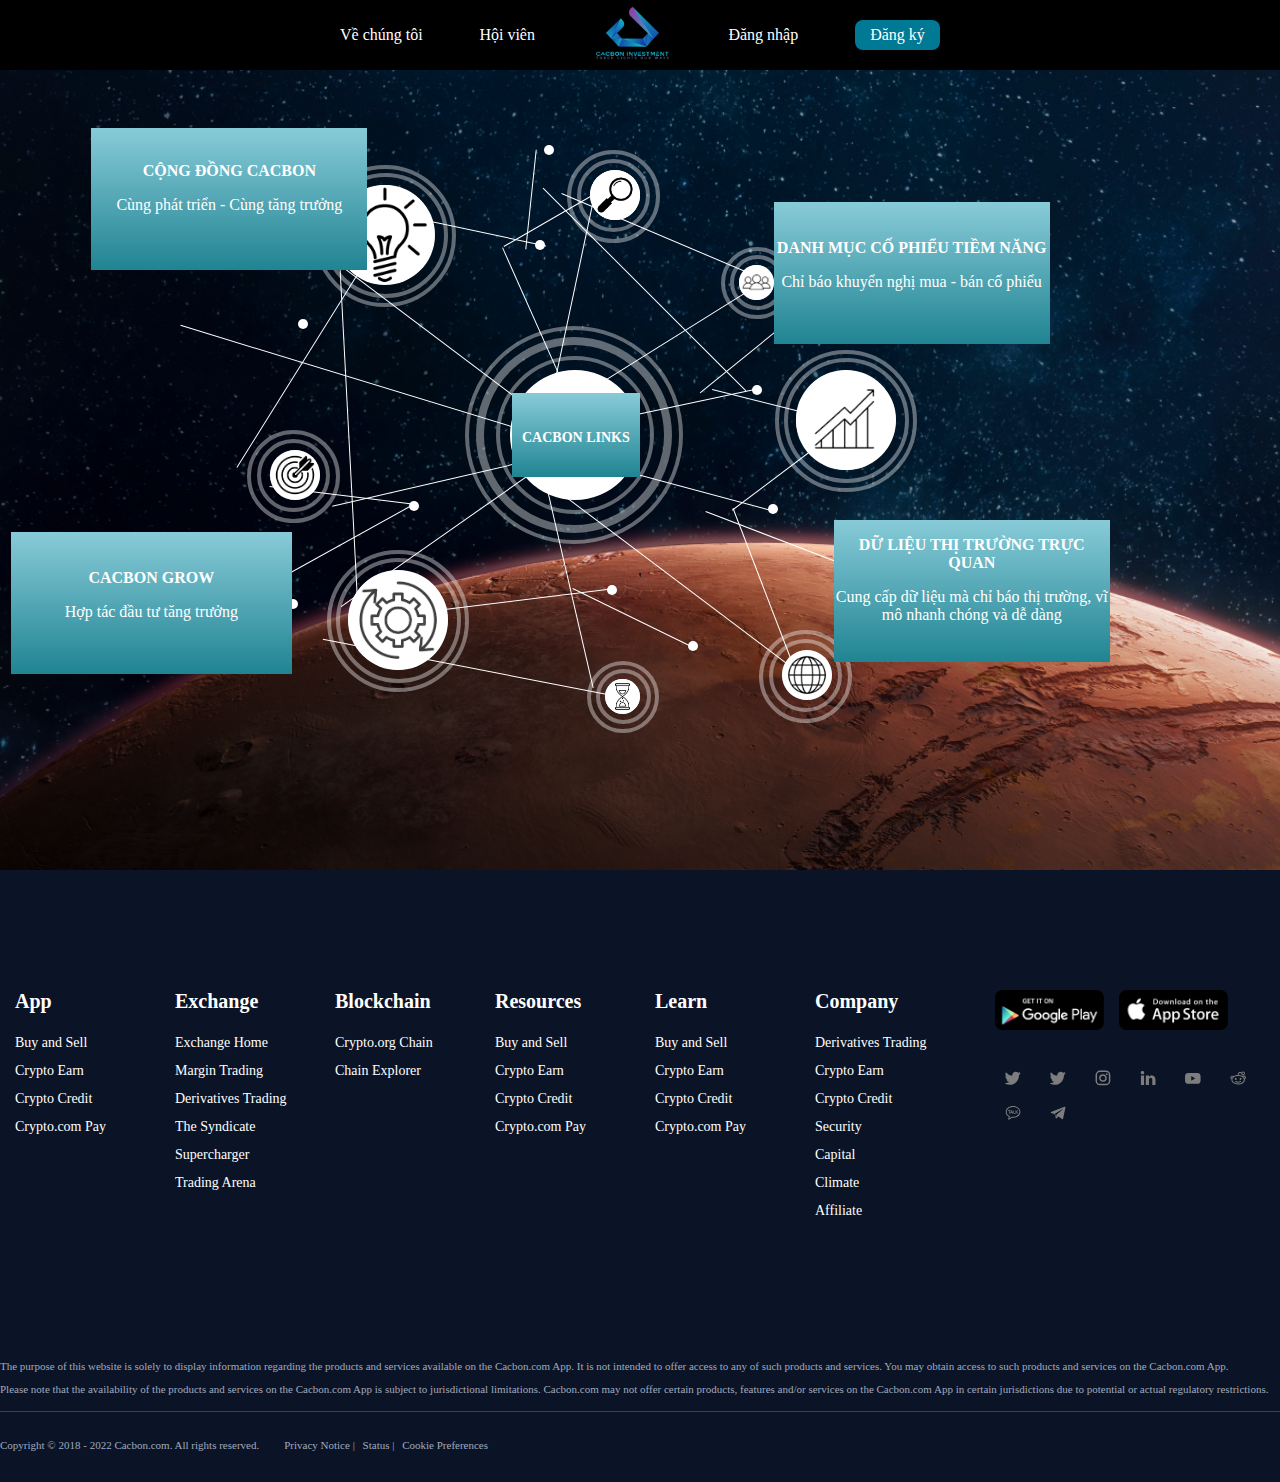
==== index.html @ 617eaab4 "first commit" ====
<!DOCTYPE html>
<html lang="en">
    <head>
        <meta charset="UTF-8" />
        <meta http-equiv="X-UA-Compatible" content="IE=edge" />
        <meta name="viewport" content="width=device-width, initial-scale=1.0" />
        <link rel="stylesheet" href="style.css" />
        <link rel="stylesheet" href="menu.css" />
        <link rel="stylesheet" href="footer.css" />
        <title>Document</title>
    </head>
    <body>
        <div class="container-wrap">
            <nav>
                <div class="menu-header">
                    <div class="menu-chil">
                        <ul>
                            <li>
                                <a href="#">Về chúng tôi</a>
                            </li>
                            <li>
                                <a href="#">Hội viên</a>
                            </li>
                            <li>
                                <a href="#">
                                    <img src="CACBON_logo.png" alt="" />
                                </a>
                            </li>
                            <li>
                                <a href="#">Đăng nhập</a>
                            </li>
                            <li class="dk">
                                <a href="#">Đăng ký</a>
                            </li>
                        </ul>
                    </div>
                </div>
            </nav>
            <content>
                <div class="menu-main-cb">
                    <div class="sub-menu">
                        <div class="line-1"></div>
                        <div class="line-2"></div>
                        <div class="line-3"></div>
                        <div class="line-4"></div>
                        <div class="line-5"></div>
                        <div class="line-6"></div>
                        <div class="line-7"></div>
                        <div class="line-8"></div>
                        <div class="line-9"></div>
                        <div class="line-10"></div>
                        <div class="line-11"></div>
                        <div class="line-12"></div>
                        <div class="line-13"></div>
                        <div class="line-14"></div>
                        <div class="line-15"></div>
                        <div class="line-16"></div>
                        <div class="line-17"></div>
                        <div class="line-18"></div>
                        <div class="line-19"></div>
                        <div class="line-20"></div>
                        <div class="line-21"></div>
                        <div class="line-22"></div>
                        <div class="line-23"></div>
                        <div class="line-24"></div>
                        <div class="line-25"></div>
                        <div class="line-26"></div>
                        <div class="line-27"></div>
                        <div class="line-28"></div>
                        <div class="box-1">
                            <!-- <img src="search.png" alt=""> -->
                            <p class="title">
                                Cộng đồng cacbon
                            </p>
                            <p class="b2">
                                Cùng phát triển - Cùng tăng trưởng
                            </p>
                        </div>
                        <div class="box-2">
                            <p class="title">
                                Danh mục cố phiểu tiềm năng
                            </p>
                            <p class="b2">
                                Chỉ báo khuyển nghị mua - bán cố phiểu
                            </p>
                        </div>
                        <div class="box-3">
                            <p class="title">
                                Dữ liệu thị trường trực quan
                            </p>
                            <p class="b2">
                                Cung cấp dữ liệu mà chỉ báo thị trường, vĩ mô nhanh chóng và dễ dàng
                            </p>
                        </div>
                        '<div class="box-4">
                            <p class="title">
                                cacbon grow
                            </p>
                            <p class="b2">
                                Hợp tác đầu tư tăng trưởng
                            </p>
                        </div>
                        <div class="box-5">
                            <p class="title">
                                cacbon links
                            </p>
                        </div>
                        <div class="point-1"></div>
                        <div class="point-2"></div>
                        <div class="point-3"></div>
                        <div class="point-4"></div>
                        <div class="point-5"></div>
                        <div class="point-6"></div>
                        <div class="point-7"></div>
                        <div class="point-8"></div>
                        <div class="point-9"></div>
                        <div class="point-10"></div>
                        <div class="point-11"></div>
                        <div class="main">
                            <div class="circle-9"></div>
                            <div class="circle-10"></div>
                            <div class="circle-11"></div>
                        </div>
                        <div class="main-1">
                            <img src="repeate.png" alt="" style="width: 100%" />
                            <div class="circle-1"></div>
                            <div class="circle-2"></div>
                        </div>
                        <div class="main-2">
                            <img src="growth.png" alt="" style="width: 100%" />
                            <div class="circle-3"></div>
                            <div class="circle-4"></div>
                        </div>
                        <div class="main-3">
                            <img
                                src="light-bulb-icon.png"
                                alt=""
                                style="width: 100%"
                            />
                            <div class="circle-3"></div>
                            <div class="circle-4"></div>
                        </div>
                        <div class="main-4">
                            <img src="globe.png" alt="" style="width: 100%" />
                            <div class="circle-5"></div>
                            <div class="circle-6"></div>
                        </div>
                        <div class="main-5">
                            <img src="search.png" alt="" style="width: 100%" />
                            <div class="circle-5"></div>
                            <div class="circle-6"></div>
                        </div>
                        <div class="main-6">
                            <img src="target.png" alt="" style="width: 100%" />
                            <div class="circle-5"></div>
                            <div class="circle-6"></div>
                        </div>
                        <div class="main-7">
                            <img src="h-glass.png" alt="" style="width: 100%" />
                            <div class="circle-7"></div>
                            <div class="circle-8"></div>
                        </div>
                        <div class="main-8">
                            <img src="icon-gr.png" alt="" style="width: 100%" />
                            <div class="circle-7"></div>
                            <div class="circle-8"></div>
                        </div>
                    </div>
                </div>
            </content>
            <footer>
                <div class="footer-main">
                    <div class="footer-chil">
                        <div class="footer-left">
                            <ul>
                                <li>
                                    <a href=""> App </a>
                                </li>
                                <li>
                                    <a href=""> Buy and Sell </a>
                                </li>
                                <li>
                                    <a href=""> Crypto Earn </a>
                                </li>
                                <li>
                                    <a href=""> Crypto Credit </a>
                                </li>
                                <li>
                                    <a href=""> Crypto.com Pay </a>
                                </li>
                            </ul>

                            <ul>
                                <li>
                                    <a href=""> Exchange </a>
                                </li>
                                <li>
                                    <a href=""> Exchange Home </a>
                                </li>
                                <li>
                                    <a href=""> Margin Trading </a>
                                </li>
                                <li>
                                    <a href=""> Derivatives Trading </a>
                                </li>
                                <li>
                                    <a href=""> The Syndicate </a>
                                </li>
                                <li>
                                    <a href=""> Supercharger </a>
                                </li>
                                <li>
                                    <a href=""> Trading Arena </a>
                                </li>
                            </ul>
                            <ul>
                                <li>
                                    <a href=""> Blockchain </a>
                                </li>
                                <li>
                                    <a href=""> Crypto.org Chain </a>
                                </li>
                                <li>
                                    <a href=""> Chain Explorer</a>
                                </li>
                                <!-- <li>
                                    <a href=""> Crypto Credit </a>
                                </li>
                                <li>
                                    <a href=""> Crypto.com Pay </a>
                                </li> -->
                            </ul>
                            <ul>
                                <li>
                                    <a href=""> Resources </a>
                                </li>
                                <li>
                                    <a href=""> Buy and Sell </a>
                                </li>
                                <li>
                                    <a href=""> Crypto Earn </a>
                                </li>
                                <li>
                                    <a href=""> Crypto Credit </a>
                                </li>
                                <li>
                                    <a href=""> Crypto.com Pay </a>
                                </li>
                            </ul>
                            <ul>
                                <li>
                                    <a href=""> Learn </a>
                                </li>
                                <li>
                                    <a href=""> Buy and Sell </a>
                                </li>
                                <li>
                                    <a href=""> Crypto Earn </a>
                                </li>
                                <li>
                                    <a href=""> Crypto Credit </a>
                                </li>
                                <li>
                                    <a href=""> Crypto.com Pay </a>
                                </li>
                            </ul>
                            <ul>
                                <li>
                                    <a href=""> Company </a>
                                </li>
                                <li>
                                    <a href=""> Derivatives Trading </a>
                                </li>
                                <li>
                                    <a href=""> Crypto Earn </a>
                                </li>
                                <li>
                                    <a href=""> Crypto Credit </a>
                                </li>
                                <li>
                                    <a href=""> Security </a>
                                </li>
                                <li>
                                    <a href=""> Capital </a>
                                </li>
                                <li>
                                    <a href=""> Climate </a>
                                </li>
                                <li>
                                    <a href=""> Affiliate </a>
                                </li>
                            </ul>
                        </div>
                        <div class="footer-right">
                            <div class="logo-img">
                                <img src="ggpl.png" alt="" />
                                <img src="appsr.png" alt="" />
                            </div>
                            <div class="social">
                                <a href="#"><div class="tw"></div></a>
                                <a href="#"><div class="fb"></div></a>
                                <a href="#"><div class="in"></div></a>
                                <a href="#"><div class="linkin"></div></a>
                                <a href="#"><div class="yt"></div></a>
                                <a href="#"><div class="face"></div></a>
                                <a href="#"><div class="tele"></div></a>
                                <a href="#"><div class="kaka"></div></a>
                                <!-- <a href="#"><div class="fb"></div></a> -->
                            </div>
                        </div>
                    </div>
                    <div class="footer-chil2">
                        <p>
                            The purpose of this website is solely to display
                            information regarding the products and services
                            available on the Cacbon.com App. It is not intended
                            to offer access to any of such products and
                            services. You may obtain access to such products and
                            services on the Cacbon.com App.
                        </p>
                        Please note that the availability of the products and
                        services on the Cacbon.com App is subject to
                        jurisdictional limitations. Cacbon.com may not offer
                        certain products, features and/or services on the
                        Cacbon.com App in certain jurisdictions due to potential
                        or actual regulatory restrictions.
                        <p></p>
                    </div>
                    <div class="css-yoxyyy"></div>
                    <div class="copyright">
                        <p>Copyright © 2018 - 2022 Cacbon.com. All rights reserved.</p>
                        <p>
                            <a href="">Privacy Notice
                            </a>
                            |
                            <a href="">Status</a>
                            |
                            <a href="">
                                Cookie Preferences</a>
                        </p>
                    </div>
                </div>
            </footer>
        </div>
    </body>
</html>
<style>
    body {
        margin: 0;
        padding: 0;
    }
    .menu-main-cb {
        background-image: url("2222.png"); /* The image used */
        background-color: #cccccc; /* Used if the image is unavailable */
        height: 800px; /* You must set a specified height */
        width: 100%;
        background-repeat: no-repeat, repeat;
        background-size: cover;
    }
    .sub-menu {
        padding-top: 500px;
        position: relative;
        text-align: center;
    }
    .main {
        width: 130px;
        height: 130px;
        border-radius: 100%;
        background: white;
        position: absolute;
        right: 50%;
        top: 300px;
    }
    .line-1 {
        width: 400px;
        border-top: 1px solid white;
        transform: rotate(37deg);
        position: absolute;
        right: 50%;
        top: 270px;
    }
    .line-2 {
        width: 350px;
        border-top: 1px solid white;
        transform: rotate(37deg);
        position: absolute;
        right: 34%;
        top: 505px;
    }
    .line-3 {
        width: 230px;
        border-top: 1px solid white;
        transform: rotate(148deg);
        position: absolute;
        right: 40%;
        top: 280px;
    }
    .line-4 {
        width: 300px;
        border-top: 1px solid white;
        transform: rotate(145deg);
        position: absolute;
        right: 52%;
        top: 450px;
    }
    .line-5 {
        width: 307px;
        border-top: 1px solid white;
        transform: rotate(11deg);
        position: absolute;
        right: 51%;
        top: 598px;
    }
    .main-1 {
        width: 100px;
        height: 100px;
        border-radius: 100%;
        background: white;
        position: absolute;
        right: 65%;
        top: 500px;
    }
    .main-2 {
        width: 100px;
        height: 100px;
        border-radius: 100%;
        background: white;
        position: absolute;
        right: 30%;
        top: 300px;
    }
    .main-3 {
        width: 100px;
        height: 100px;
        border-radius: 100%;
        background: white;
        position: absolute;
        right: 66%;
        top: 115px;
    }
    .main-4 {
        width: 50px;
        height: 50px;
        border-radius: 100%;
        background: white;
        position: absolute;
        right: 35%;
        top: 580px;
    }
    .main-5 {
        width: 50px;
        height: 50px;
        border-radius: 100%;
        background: white;
        position: absolute;
        right: 50%;
        top: 100px;
    }
    .main-6 {
        width: 50px;
        height: 50px;
        border-radius: 100%;
        background: white;
        position: absolute;
        right: 75%;
        top: 380px;
    }
    .main-7 {
        width: 35px;
        height: 35px;
        border-radius: 100%;
        background: white;
        position: absolute;
        right: 50%;
        top: 609px;
    }
    .main-8 {
        width: 35px;
        height: 35px;
        border-radius: 100%;
        background: white;
        position: absolute;
        right: 39.5%;
        top: 195px;
    }
</style>
---- style.css ----
ul li{
    list-style: none;
    margin: 0;
    padding: 0;
}
ul{
    margin: 0;
    padding: 0;
}
a{
    text-decoration: none;
}
.box-1{
    width: 276px;
    height: 142px;
    /* border-top: 1px solid white; */
    background-color: #208492;
    background-image: linear-gradient(to bottom,  #88CBD8, #208492 );
    /* transform: rotate(122deg); */
    position: absolute;
    z-index: 99;
    right: 71.3%;
    top: 58px;
    color: white;
}
.box-1 .title{
    font-size: 16px;
    font-weight: bold;
    text-transform: uppercase;
    margin-top: 34px;
}
.box-2{
    width: 276px;
    height: 142px;
    /* border-top: 1px solid white; */
    background-color: #208492;
    background-image: linear-gradient(to bottom, #88CBD8, #208492 );
    /* transform: rotate(122deg); */
    position: absolute;
    z-index: 99;
    right: 18%;
    top: 132px;
    color: white;
}
.box-2 .title{
    font-size: 16px;
    font-weight: bold;
    margin-top: 37px;
    text-transform: uppercase;
}

.box-3{
    width: 276px;
    height: 142px;
    /* border-top: 1px solid white; */
    background-color: #208492;
    background-image: linear-gradient(to bottom, #88CBD8, #208492 );
    /* transform: rotate(122deg); */
    position: absolute;
    z-index: 99;
    right: 13.3%;
    top: 450px;
    color: white;
}
.box-3 .title{
    font-size: 16px;
    font-weight: bold;
    text-transform: uppercase;
}


.box-4{
    width: 281px;
    height: 142px;
    /* border-top: 1px solid white; */
    background-color: #208492;
    background-image: linear-gradient(to bottom, #88CBD8, #208492 );
    /* transform: rotate(122deg); */
    position: absolute;
    z-index: 99;
    right: 77.2%;
    top: 462px;
    color: white;
}

.box-4 .title{
    font-size: 16px;
    font-weight: bold;
    margin-top: 37px;
    text-transform: uppercase;
}

.box-5{
    width: 128px;
    height: 84px;
    /* border-top: 1px solid white; */
    background-color: #208492;
    background-image: linear-gradient(to bottom, #88CBD8, #208492 );
    /* transform: rotate(122deg); */
    position: absolute;
    z-index: 99;
    right: 50.01%;
    top: 323px;
    color: white;
    cursor: pointer;
}

.box-5 .title{
    font-size: 14px;
    font-weight: bold;
    margin-top: 37px;
    text-transform: uppercase;
}

.line-6 {
    width: 276px;
    border-top: 1px solid white;
    transform: rotate(122deg);
    position: absolute;
    right: 65%;
    top: 280px;
}
.line-7 {
    width: 215px;
    border-top: 1px solid white;
    transform: rotate(23deg);
    position: absolute;
    right: 40%;
    top: 165px;
}
.line-8 {
    width: 248px;
    border-top: 1px solid white;
    transform: rotate(102deg);
    position: absolute;
    right: 46%;
    top: 254px;
}
.line-9 {
    width: 286px;
    border-top: 1px solid white;
    transform: rotate(77deg);
    position: absolute;
    right: 45%;
    top: 478px;
}
.line-10 {
    width: 391px;
    border-top: 1px solid white;
    transform: rotate(17deg);
    position: absolute;
    right: 56%;
    top: 312px;
}
.line-11 {
    width: 391px;
    border-top: 1px solid white;
    transform: rotate(87deg);
    position: absolute;
    right: 57.5%;
    top: 359px;
}
.line-12 {
    width: 242px;
    border-top: 1px solid white;
    transform: rotate(-7deg);
    position: absolute;
    right: 52%;
    top: 533px;
}
.line-13 {
    width: 132px;
    border-top: 1px solid white;
    transform: rotate(26deg);
    position: absolute;
    right: 45.5%;
    top: 547px;
}
.line-14 {
    width: 214px;
    border-top: 1px solid white;
    transform: rotate(15deg);
    position: absolute;
    right: 39.5%;
    top: 412px;
}

.line-15 {
    width: 187px;
    border-top: 1px solid white;
    transform: rotate(69deg);
    position: absolute;
    right: 32.8%;
    top: 525px;
}

.line-16 {
    width: 142px;
    border-top: 1px solid white;
    transform: rotate(143deg);
    position: absolute;
    right: 32.8%;
    top: 397px;
}

.line-17 {
    width: 195px;
    border-top: 1px solid white;
    transform: rotate(168deg);
    position: absolute;
    right: 40.8%;
    top: 339px;
}
.line-18 {
    width: 148px;
    border-top: 1px solid white;
    transform: rotate(14deg);
    position: absolute;
    right: 33%;
    top: 337px;
}

.line-19 {
    width: 198px;
    border-top: 1px solid white;
    transform: rotate(-39deg);
    position: absolute;
    right: 31.6%;
    top: 260px;
}

.line-20 {
    width: 287px;
    border-top: 1px solid white;
    transform: rotate(45deg);
    position: absolute;
    right: 38.4%;
    top: 219px;
}
.line-21 {
    width: 255px;
    border-top: 1px solid white;
    transform: rotate(-13deg);
    position: absolute;
    right: 54.4%;
    top: 407px;
}

.line-22 {
    width: 148px;
    border-top: 1px solid white;
    transform: rotate(7deg);
    position: absolute;
    right: 67.4%;
    top: 425px;
}

.line-23 {
    width: 201px;
    border-top: 1px solid white;
    transform: rotate(-29deg);
    position: absolute;
    right: 67%;
    top: 485px;
}

.line-24 {
    width: 177px;
    border-top: 1px solid white;
    transform: rotate(66deg);
    position: absolute;
    right: 51%;
    top: 258px;
}
.line-25 {
    width: 132px;
    border-top: 1px solid white;
    transform: rotate(-30deg);
    position: absolute;
    right: 51%;
    top: 143px;
}
.line-26 {
    width: 178px;
    border-top: 1px solid white;
    transform: rotate(12deg);
    position: absolute;
    right: 57.2%;
    top: 157px;
}
.line-27 {
    width: 100px;
    border-top: 1px solid white;
    transform: rotate(96deg);
    position: absolute;
    right: 54.6%;
    top: 129px;
}
.line-28 {
    width: 229px;
    border-top: 1px solid white;
    transform: rotate(21deg);
    position: absolute;
    right: 27.6%;
    top: 482px;
}
.circle-1{
    width: 117px;
    height: 117px;
    border: 4px solid #ffffff61;
    border-radius: 100%;
    position: absolute;
    top: -12px;
    right: -12.5%;
}
.circle-2{
    width: 134px;
    height: 134px;
    border: 4px solid #ffffff61;
    border-radius: 100%;
    position: absolute;
    top: -20px;
    right: -20.5%;
}

.circle-3{
    width: 117px;
    height: 117px;
    border: 4px solid #ffffff61;
    border-radius: 100%;
    position: absolute;
    top: -12px;
    right: -12.5%;
}
.circle-4{
    width: 134px;
    height: 134px;
    border: 4px solid #ffffff61;
    border-radius: 100%;
    position: absolute;
    top: -20px;
    right: -20.5%;
}

.circle-5{
    width: 65px;
    height: 65px;
    border: 4px solid #ffffff61;
    border-radius: 100%;
    position: absolute;
    top: -11px;
    right: -20.5%;
}
.circle-6{
    width: 85px;
    height: 85px;
    border: 4px solid #ffffff61;
    border-radius: 100%;
    position: absolute;
    top: -20px;
    right: -40.5%;
}
.circle-7{
    width: 47px;
    height: 47px;
    border: 4px solid #ffffff61;
    border-radius: 100%;
    position: absolute;
    top: -10px;
    right: -31.5%;
}
.circle-8{
    width: 64px;
    height: 64px;
    border: 4px solid #ffffff61;
    border-radius: 100%;
    position: absolute;
    top: -18px;
    right: -53.5%;
}
.circle-9{
    width: 150px;
    height: 150px;
    border: 4px solid #ffffff61;
    border-radius: 100%;
    position: absolute;
    top: -14px;
    right: -10.7%;
}
.circle-10{
    width: 180px;
    height: 180px;
    border: 8px solid #ffffff61;
    border-radius: 100%;
    position: absolute;
    top: -33px;
    right: -24.7%;
}

.circle-11{
    width: 210px;
    height: 210px;
    border: 4px solid #ffffff61;
    border-radius: 100%;
    position: absolute;
    top: -44px;
    right: -32.7%;
}

.point-1{
    width: 10px;
    height: 10px;
    background: white;
    border-radius: 100%;
    position: absolute;
    top: 434px;
    right: 39.2%;
}

.point-2{
    width: 10px;
    height: 10px;
    background: white;
    border-radius: 100%;
    position: absolute;
    top: 315px;
    right: 40.5%;
}

.point-3{
    width: 10px;
    height: 10px;
    background: white;
    border-radius: 100%;
    position: absolute;
    top: 195px;
    right: 32.5%;
}

.point-4{
    width: 10px;
    height: 10px;
    background: white;
    border-radius: 100%;
    position: absolute;
    top: 170px;
    right: 57.4%;
}

.point-5{
    width: 10px;
    height: 10px;
    background: white;
    border-radius: 100%;
    position: absolute;
    top: 75px;
    right: 56.7%;
}

.point-6{
    width: 10px;
    height: 10px;
    background: white;
    border-radius: 100%;
    position: absolute;
    top: 249px;
    right: 75.9%;
}

.point-7{
    width: 10px;
    height: 10px;
    background: white;
    border-radius: 100%;
    position: absolute;
    top: 529px;
    right: 76.7%;
}

.point-8{
    width: 10px;
    height: 10px;
    background: white;
    border-radius: 100%;
    position: absolute;
    top: 431px;
    right: 67.3%;
}

.point-9{
    width: 10px;
    height: 10px;
    background: white;
    border-radius: 100%;
    position: absolute;
    top: 515px;
    right: 51.8%;
}

.point-10{
    width: 10px;
    height: 10px;
    background: white;
    border-radius: 100%;
    position: absolute;
    top: 571px;
    right: 45.5%;
}

.point-11{
    width: 10px;
    height: 10px;
    background: white;
    border-radius: 100%;
    position: absolute;
    top: 518px;
    right: 27.8%;
}
---- menu.css ----
.menu-header {
    width: 100%;
    height: 70px;
    background-color: black;
}

.menu-chil {
    width: 600px;
    height: 100%;
    margin: auto;
    display: flex;
    align-items: center;
    text-align: center;
}

.menu-chil a {
    color: white;
    text-decoration: none;
}

.menu-chil img {
    width: 80px;
}

.menu-chil ul {
    width: 100%;
    display: flex;
    align-items: center;
    justify-content: space-between;
}

.menu-chil .dk {
    width: 85px;
    height: 30px;
    background: #007995;
    border-radius: 8px;
    line-height: 30px;
}
---- footer.css ----
.footer-main{
    width: 100%;
    min-height: 580px;
    padding-bottom: 20px;
    background-color: #0B1426;
}
.main, .main-1, .main-2, .main-3, .main-4, .main-5, .main-6, .main-7, .main-8 {
    cursor: pointer;
  }
.footer-chil{
    width: 1300px;
    display: flex;
    margin: auto;
    padding-top: 120px;
}
.footer-left{
    display: flex;
}
.footer-left a{
    color: white;
    text-decoration: none;
}
.footer-left{
    display: flex;
}
.footer-left ul li a{
    font-size: 14px;
}
.footer-left ul li:first-child a{
    font-size: 20px;
    font-weight: bold;
    /* padding-top: 30px; */
}
.footer-left ul li:first-child{
    /* font-size: 20px; */
    padding-bottom: 20px;
}
.footer-left ul li{
    /* font-size: 20px; */
    padding-bottom: 10px;
}
.footer-left ul{
    /* font-size: 20px; */
    margin-left: 15px;
    width: 145px;
}
.footer-right .logo-img{
    display: flex;
    margin-left: 20px;
}
.footer-right .logo-img img{
    width: 109px;
    margin-left: 15px;
}
.footer-right .social{
    display: flex;
    flex-wrap: wrap;
    margin-left: 30px;
    margin-top: 30px;
}
.footer-right .social .fb{
    background-color: #7D7D7D;
    -webkit-mask: url('fb.svg') no-repeat center;
    mask: url('anhquy.svg') no-repeat center;
    width: 45px;
    height: 35px;
}
.footer-right .social .tw{
    background-color: #7D7D7D;
    -webkit-mask: url('anhquy.svg') no-repeat center;
    width: 45px;
    height: 35px;
}
.footer-right .social .in{
    background-color: #7D7D7D;
    -webkit-mask: url('in.svg') no-repeat center;
    width: 45px;
    height: 35px;
}
.footer-right .social .linkin{
    background-color: #7D7D7D;
    -webkit-mask: url('linkin.svg') no-repeat center;
    width: 45px;
    height: 35px;
}
.footer-right .social .yt{
    background-color: #7D7D7D;
    -webkit-mask: url('yt.svg') no-repeat center;
    width: 45px;
    height: 35px;
}

.footer-right .social .kaka{
    background-color: #7D7D7D;
    -webkit-mask: url('kaka.svg') no-repeat center;
    width: 45px;
    height: 35px;
}

.footer-right .social .tele{
    background-color: #7D7D7D;
    -webkit-mask: url('tele.svg') no-repeat center;
    width: 45px;
    height: 35px;
}

.footer-right .social .face{
    background-color: #7D7D7D;
    -webkit-mask: url('face.svg') no-repeat center;
    width: 45px;
    height: 35px;
}
.footer-chil2{
    width: 1300px;
    /* display: flex; */
    margin: auto;
    padding-top: 120px;
    font-size: 11px;
    /* color: white; */
    color: #A0A9BE;
    /* white-space: pre-wrap */
    /* white-space: nowrap; */
}
.css-yoxyyy {
    box-sizing: border-box;
    margin: auto;
    width: 1300px;
    margin-top: 16px;
    margin-bottom: 16px;
    background-color: #F4F4F4;
    opacity: 0.2;
    height: 1px;
}
.copyright{
    display: flex;
    box-sizing: border-box;
    margin: auto;
    width: 1300px;
    color: #A0A9BE;
    font-size: 11px;
}
.copyright a{
    color: #A0A9BE;
    margin-left: 5px;
}
.copyright p{
    margin-right: 20px;
}
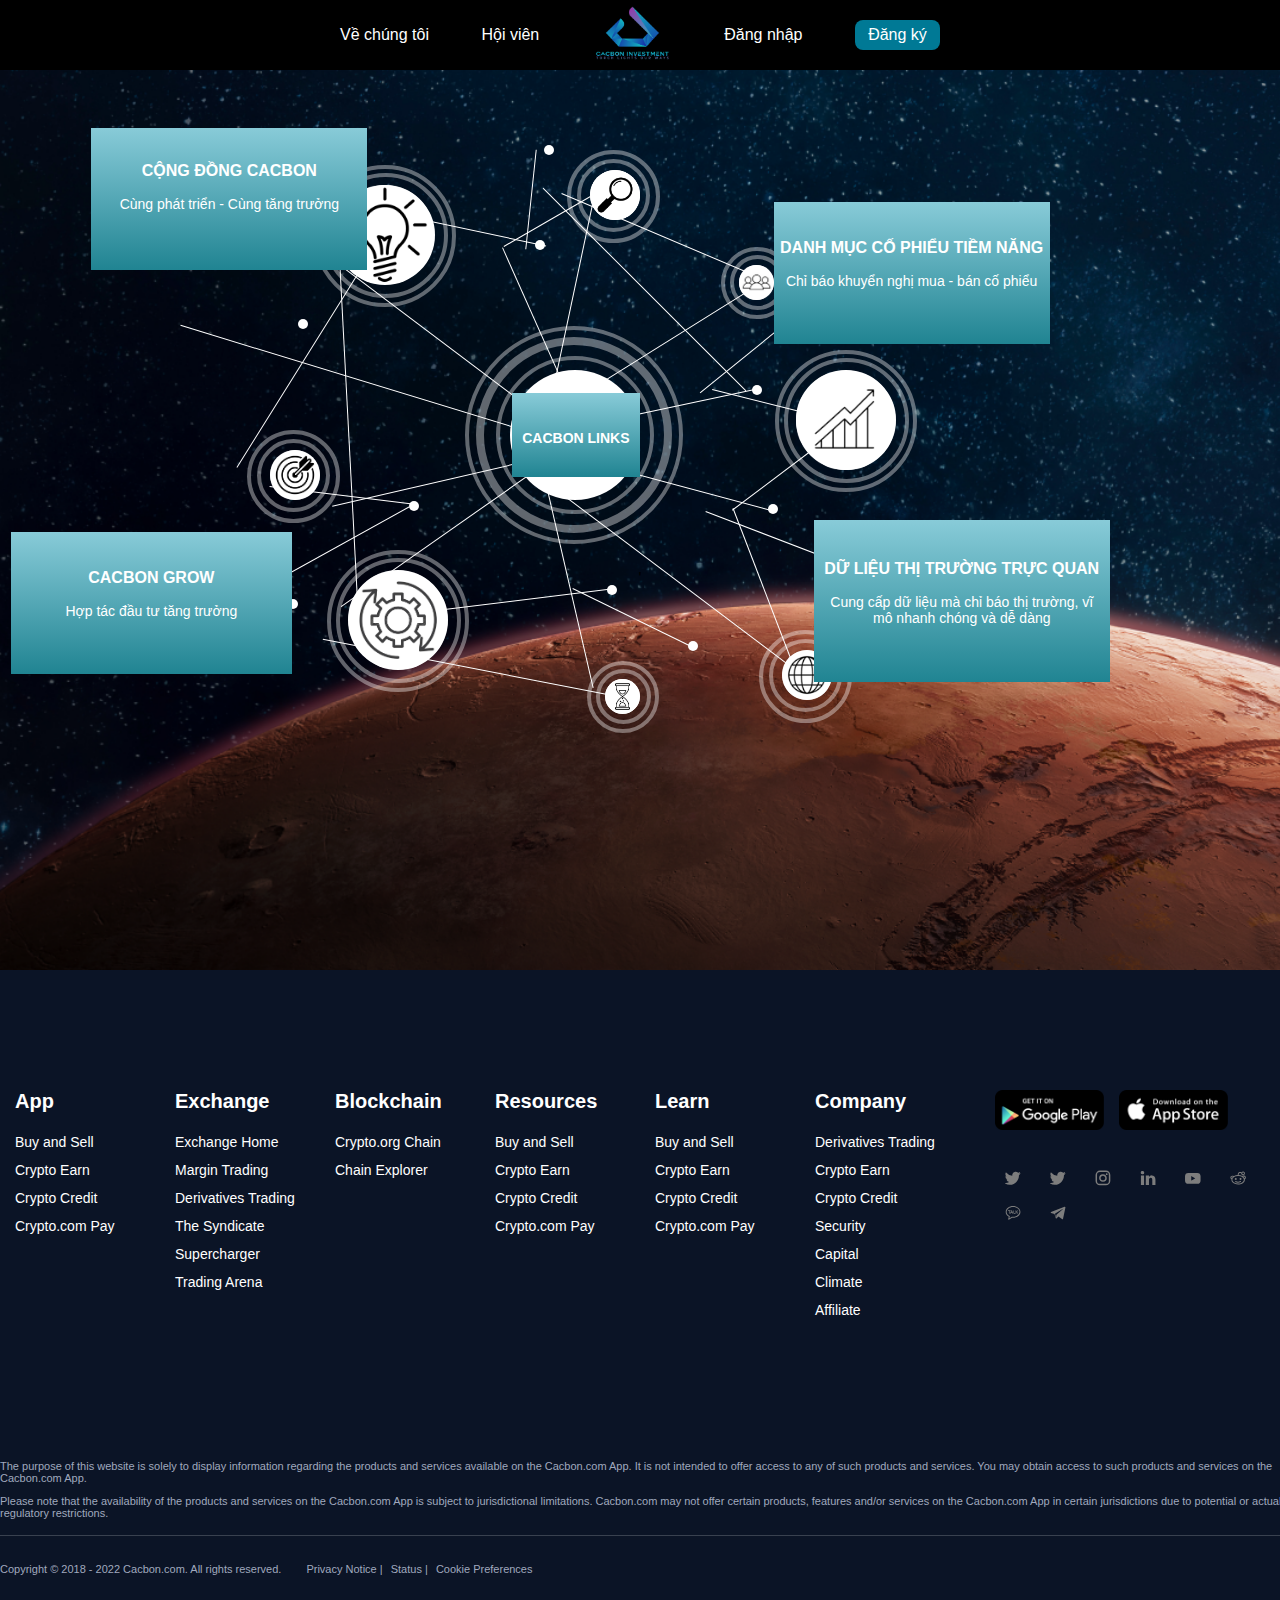
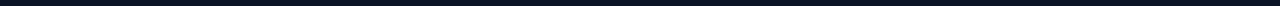
==== commit e5a8e583: "uopdatye" ====
--- a/index.html
+++ b/index.html
@@ -352,7 +352,7 @@
     .menu-main-cb {
         background-image: url("2222.png"); /* The image used */
         background-color: #cccccc; /* Used if the image is unavailable */
-        height: 800px; /* You must set a specified height */
+        height: 100vh; /* You must set a specified height */
         width: 100%;
         background-repeat: no-repeat, repeat;
         background-size: cover;
--- a/style.css
+++ b/style.css
@@ -3,6 +3,11 @@
     margin: 0;
     padding: 0;
 }
+@import url('https://fonts.googleapis.com/css2?family=Roboto:ital,wght@0,100;0,300;0,400;0,500;0,700;0,900;1,100;1,300;1,400;1,500;1,700;1,900&display=swap');
+body {
+    font-family: 'Roboto', sans-serif;
+}
+
 ul{
     margin: 0;
     padding: 0;
@@ -61,13 +66,19 @@
     right: 13.3%;
     top: 450px;
     color: white;
+    padding: 10px;
 }
 .box-3 .title{
     font-size: 16px;
     font-weight: bold;
+    margin-top: 30px;
     text-transform: uppercase;
 }
-
+.box-1 .b2, .box-2 .b2, .box-3 .b2, .box-4 .b2, .box-5{
+    font-size: 14px;
+    /* font-weight: bold; */
+    /* text-transform: uppercase; */
+}
 
 .box-4{
     width: 281px;
--- a/menu.css
+++ b/menu.css
@@ -16,6 +16,7 @@
 .menu-chil a {
     color: white;
     text-decoration: none;
+    font-size: 16px;
 }
 
 .menu-chil img {
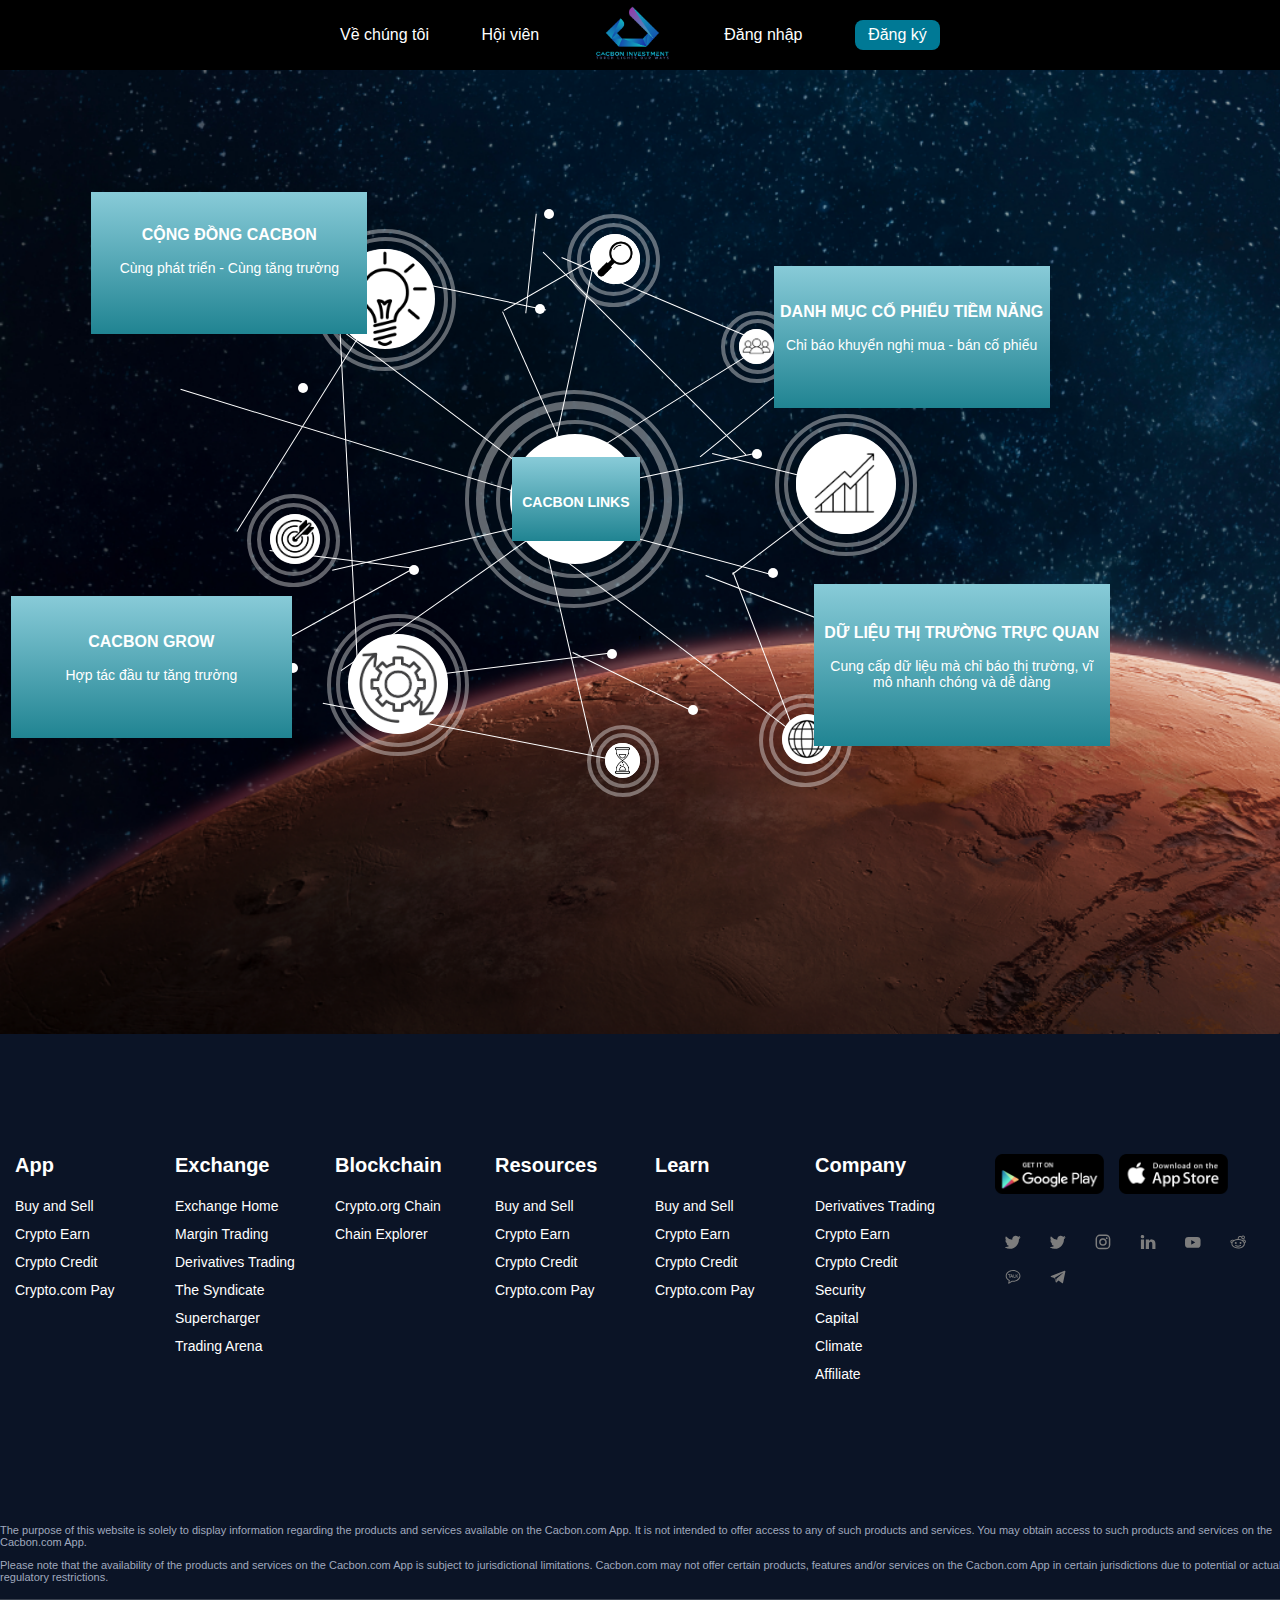
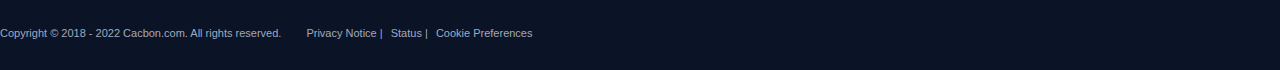
==== commit b4fc1587: "uopdatye" ====
--- a/index.html
+++ b/index.html
@@ -354,6 +354,7 @@
         background-color: #cccccc; /* Used if the image is unavailable */
         height: 100vh; /* You must set a specified height */
         width: 100%;
+        padding-top: 5%;
         background-repeat: no-repeat, repeat;
         background-size: cover;
     }
